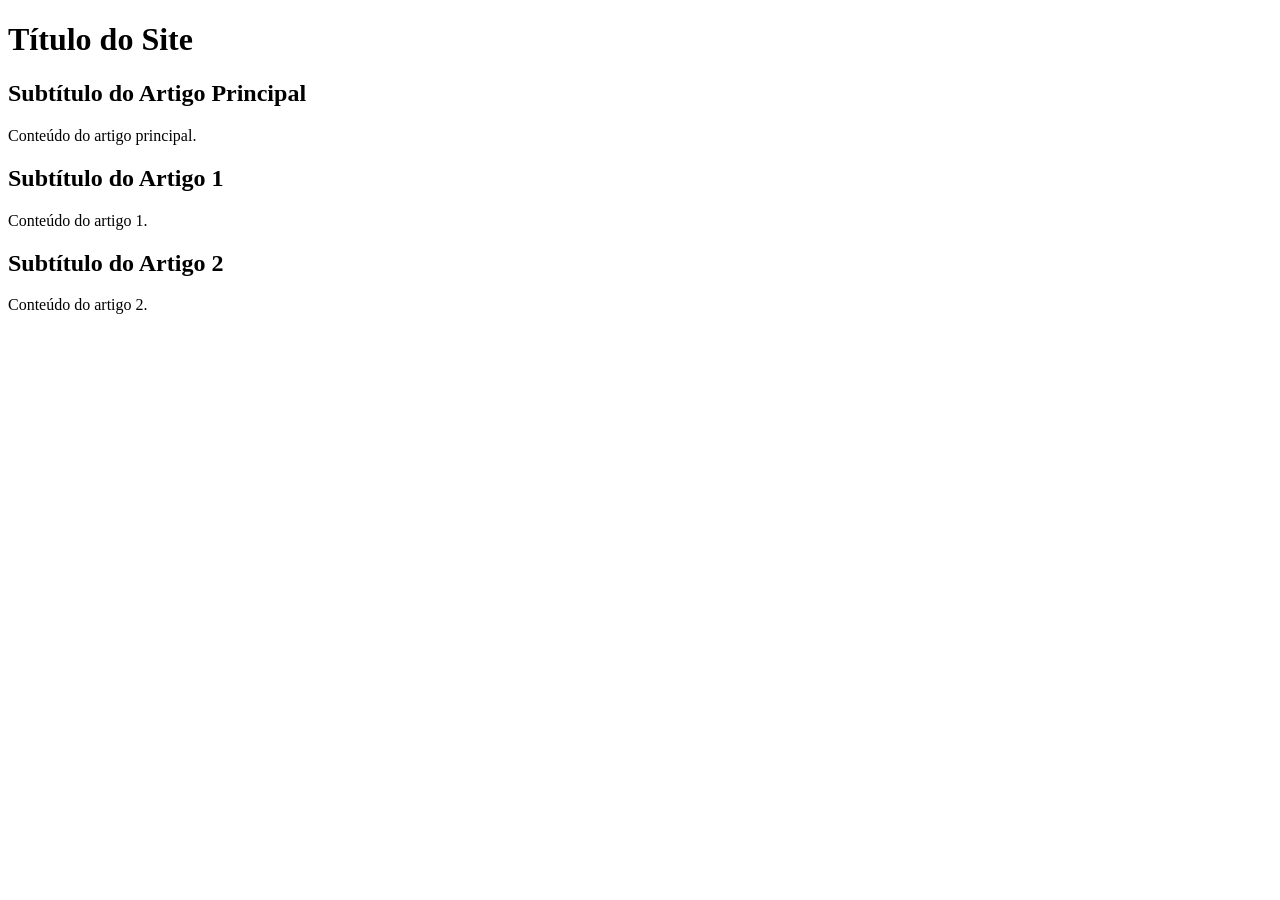
==== SITE/master/index.html @ 00c2c0e8 "ADD INDEX" ====
<!DOCTYPE html>
<html lang="pt-br">

<head>
    <meta charset="UTF-8">
    <meta name="viewport" content="width=device-width, initial-scale=1.0">
    <title>Titulo do Site</title>
</head>

<body>

    <header>
        <h1>Título do Site</h1>
    </header>

    <article>
        <h2>Subtítulo do Artigo Principal</h2>
        <p>Conteúdo do artigo principal.</p>
    </article>

    <article>
        <h2>Subtítulo do Artigo 1</h2>
        <p>Conteúdo do artigo 1.</p>
    </article>

    <article>
        <h2>Subtítulo do Artigo 2</h2>
        <p>Conteúdo do artigo 2.</p>
    </article>

</body>

</html>
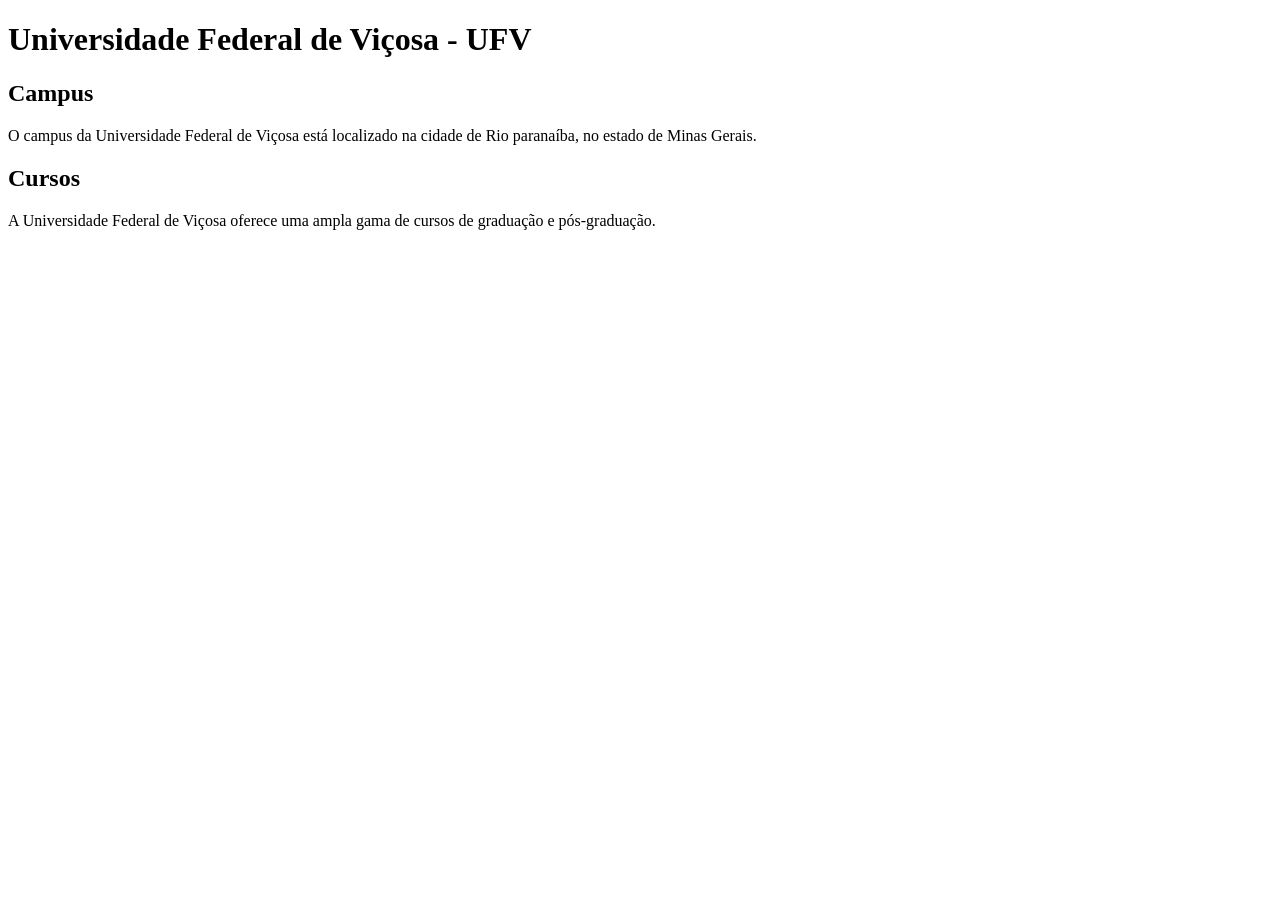
==== commit b9fb9c13: "COMECEI A ESCREVER O CONTEUDO" ====
--- a/SITE/master/index.html
+++ b/SITE/master/index.html
@@ -10,22 +10,17 @@
 <body>
 
     <header>
-        <h1>Título do Site</h1>
+        <h1>Universidade Federal de Viçosa - UFV</h1>
     </header>
 
     <article>
-        <h2>Subtítulo do Artigo Principal</h2>
-        <p>Conteúdo do artigo principal.</p>
+        <h2>Campus</h2>
+        <p>O campus da Universidade Federal de Viçosa está localizado na cidade de Rio paranaíba, no estado de Minas Gerais.</p>
     </article>
 
     <article>
-        <h2>Subtítulo do Artigo 1</h2>
-        <p>Conteúdo do artigo 1.</p>
-    </article>
-
-    <article>
-        <h2>Subtítulo do Artigo 2</h2>
-        <p>Conteúdo do artigo 2.</p>
+        <h2>Cursos</h2>
+        <p>A Universidade Federal de Viçosa oferece uma ampla gama de cursos de graduação e pós-graduação.</p>
     </article>
 
 </body>
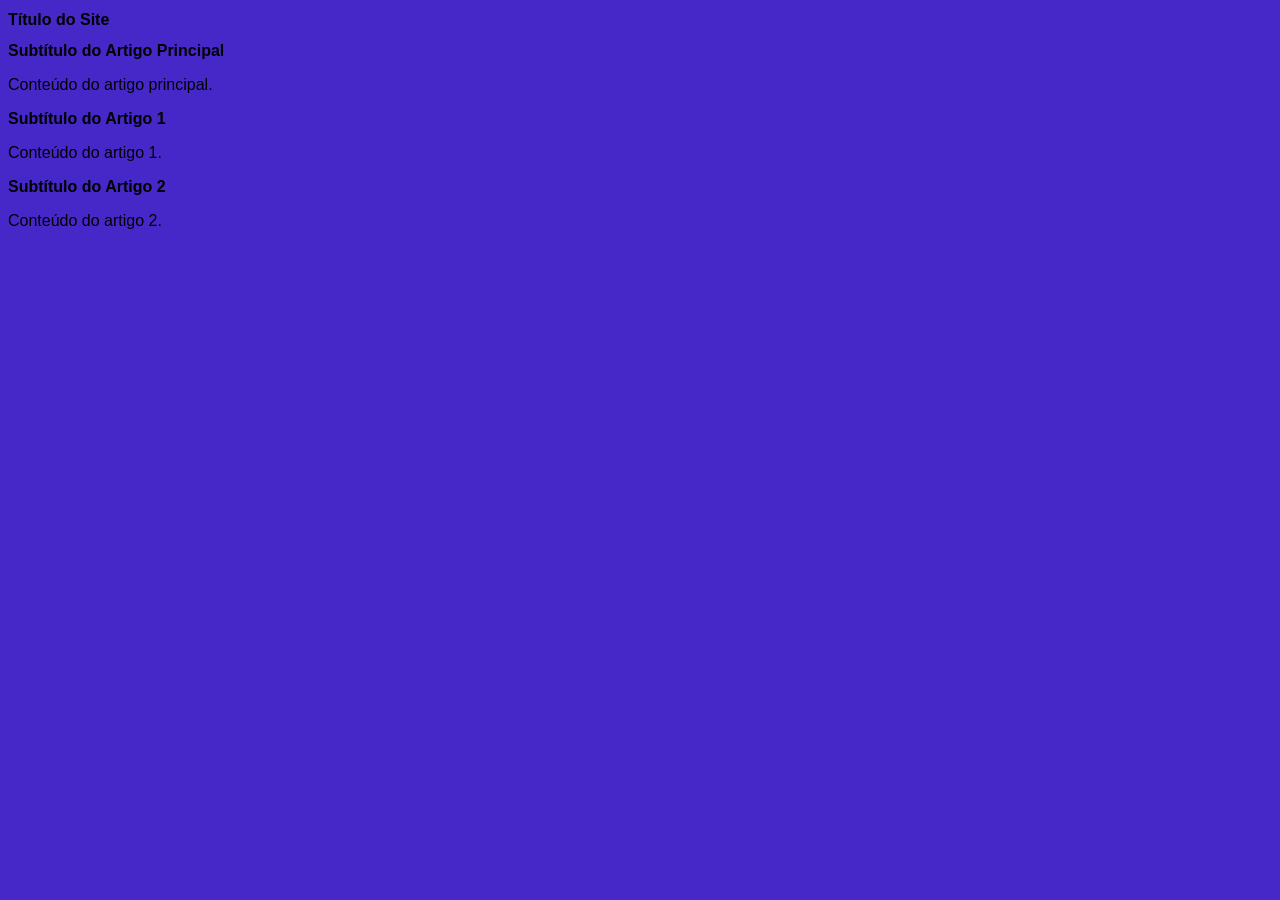
==== commit 5d3262d4: "INICIEI DESIGN" ====
--- a/SITE/master/index.html
+++ b/SITE/master/index.html
@@ -5,22 +5,28 @@
     <meta charset="UTF-8">
     <meta name="viewport" content="width=device-width, initial-scale=1.0">
     <title>Titulo do Site</title>
+    <link rel="stylesheet" href="styles.css">
 </head>
 
 <body>
 
     <header>
-        <h1>Universidade Federal de Viçosa - UFV</h1>
+        <h1>Título do Site</h1>
     </header>
 
     <article>
-        <h2>Campus</h2>
-        <p>O campus da Universidade Federal de Viçosa está localizado na cidade de Rio paranaíba, no estado de Minas Gerais.</p>
+        <h2>Subtítulo do Artigo Principal</h2>
+        <p>Conteúdo do artigo principal.</p>
     </article>
 
     <article>
-        <h2>Cursos</h2>
-        <p>A Universidade Federal de Viçosa oferece uma ampla gama de cursos de graduação e pós-graduação.</p>
+        <h2>Subtítulo do Artigo 1</h2>
+        <p>Conteúdo do artigo 1.</p>
+    </article>
+
+    <article>
+        <h2>Subtítulo do Artigo 2</h2>
+        <p>Conteúdo do artigo 2.</p>
     </article>
 
 </body>
--- a/SITE/master/styles.css
+++ b/SITE/master/styles.css
@@ -0,0 +1,17 @@
+* {
+    font-family: Arial;
+    font-size: 16px;
+}
+
+body {
+    background-color: #4628c9;
+   
+}
+
+main {
+    background-color: #fff;
+    width: 500px;
+    margin: auto;
+    padding: 15px;
+    box-shadow: 3px 3px 5px #000;
+}
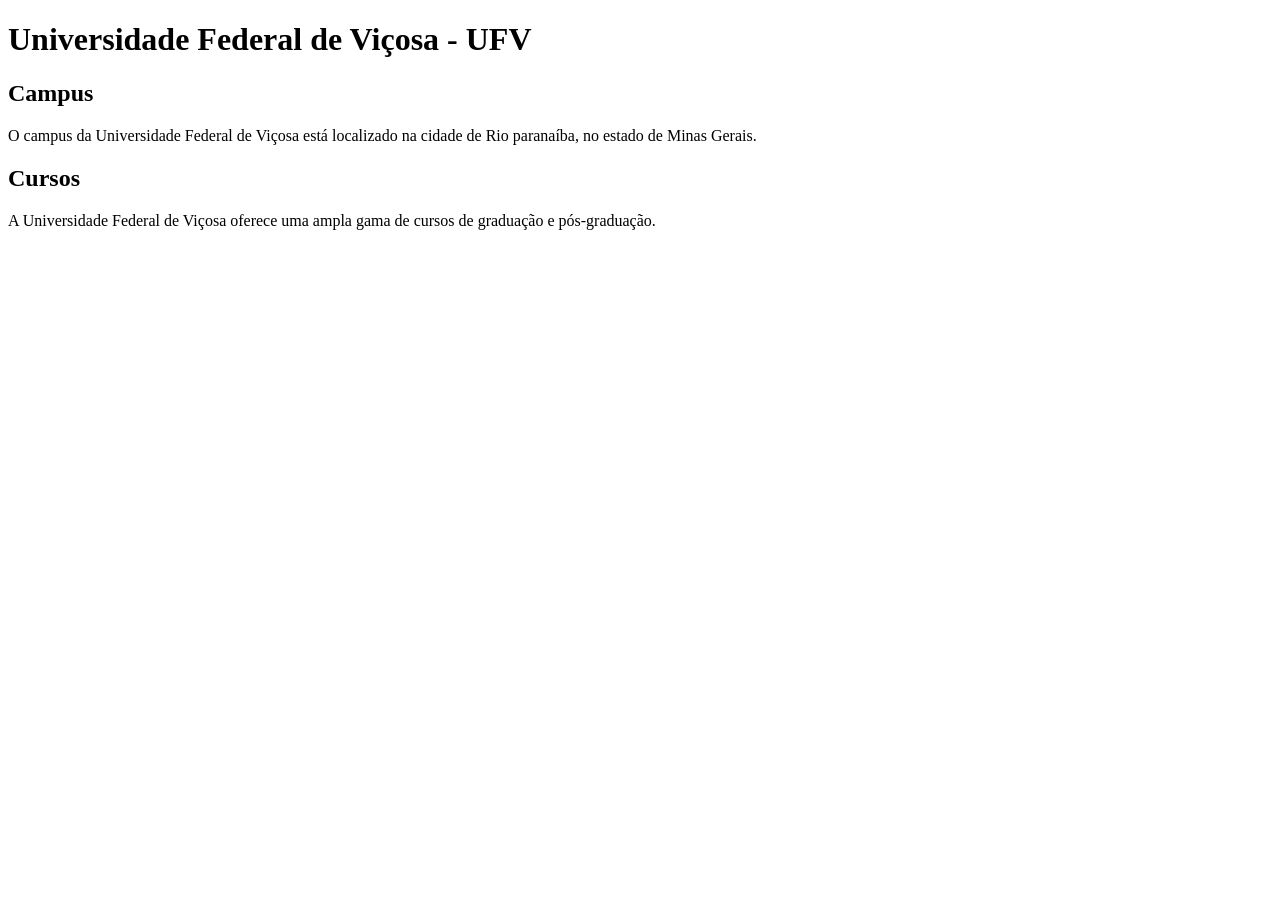
==== commit e76caa71: "Merge pull request #1 from shtMCe/Conteúdo COMECEI A ESCREVER O CONTEUDO" ====
--- a/SITE/master/index.html
+++ b/SITE/master/index.html
@@ -5,28 +5,22 @@
     <meta charset="UTF-8">
     <meta name="viewport" content="width=device-width, initial-scale=1.0">
     <title>Titulo do Site</title>
-    <link rel="stylesheet" href="styles.css">
 </head>
 
 <body>
 
     <header>
-        <h1>Título do Site</h1>
+        <h1>Universidade Federal de Viçosa - UFV</h1>
     </header>
 
     <article>
-        <h2>Subtítulo do Artigo Principal</h2>
-        <p>Conteúdo do artigo principal.</p>
+        <h2>Campus</h2>
+        <p>O campus da Universidade Federal de Viçosa está localizado na cidade de Rio paranaíba, no estado de Minas Gerais.</p>
     </article>
 
     <article>
-        <h2>Subtítulo do Artigo 1</h2>
-        <p>Conteúdo do artigo 1.</p>
-    </article>
-
-    <article>
-        <h2>Subtítulo do Artigo 2</h2>
-        <p>Conteúdo do artigo 2.</p>
+        <h2>Cursos</h2>
+        <p>A Universidade Federal de Viçosa oferece uma ampla gama de cursos de graduação e pós-graduação.</p>
     </article>
 
 </body>
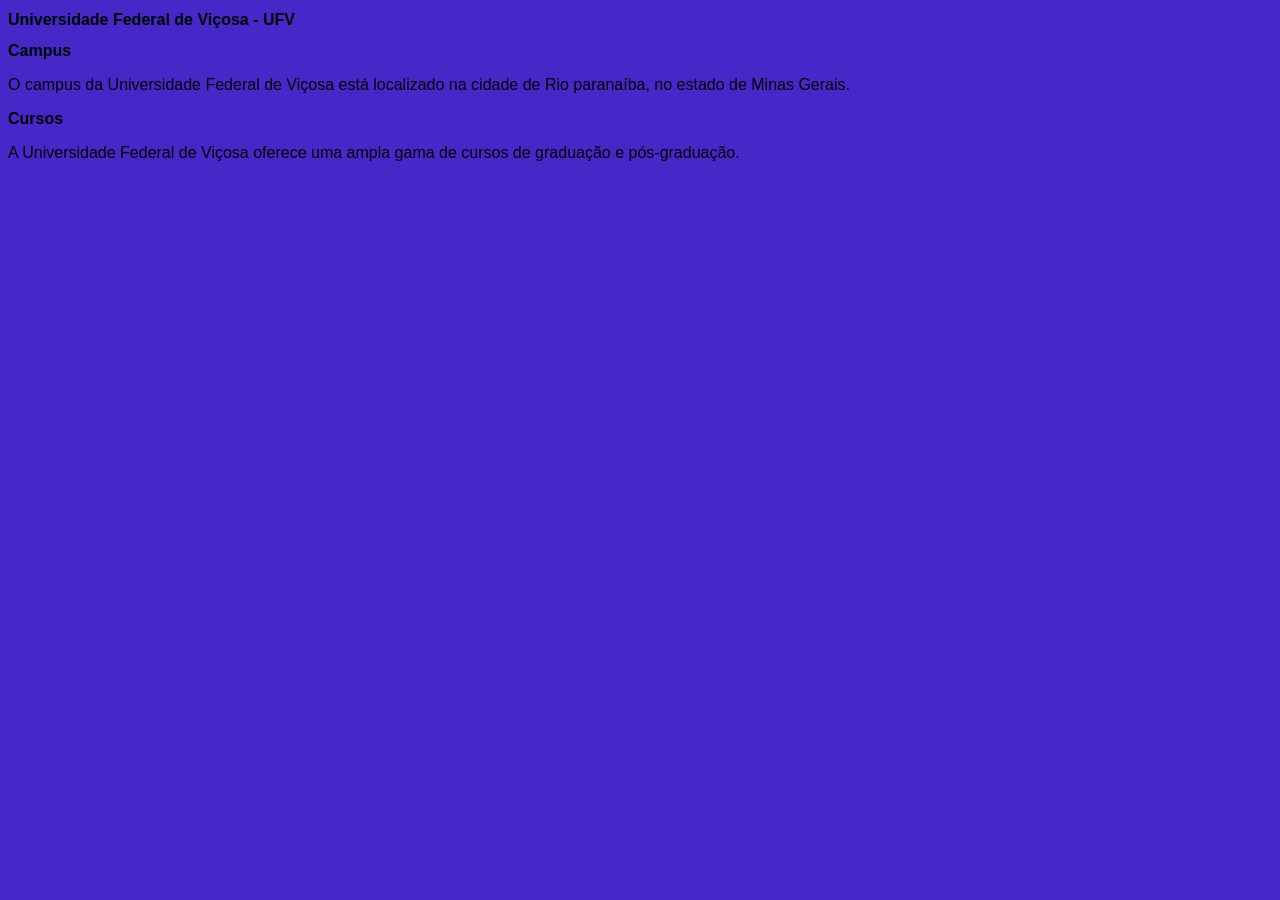
==== commit 5ff582a6: "Merge branch 'main' into Design" ====
--- a/SITE/master/index.html
+++ b/SITE/master/index.html
@@ -5,6 +5,7 @@
     <meta charset="UTF-8">
     <meta name="viewport" content="width=device-width, initial-scale=1.0">
     <title>Titulo do Site</title>
+    <link rel="stylesheet" href="styles.css">
 </head>
 
 <body>
--- a/SITE/master/styles.css
+++ b/SITE/master/styles.css
@@ -0,0 +1,17 @@
+* {
+    font-family: Arial;
+    font-size: 16px;
+}
+
+body {
+    background-color: #4628c9;
+   
+}
+
+main {
+    background-color: #fff;
+    width: 500px;
+    margin: auto;
+    padding: 15px;
+    box-shadow: 3px 3px 5px #000;
+}
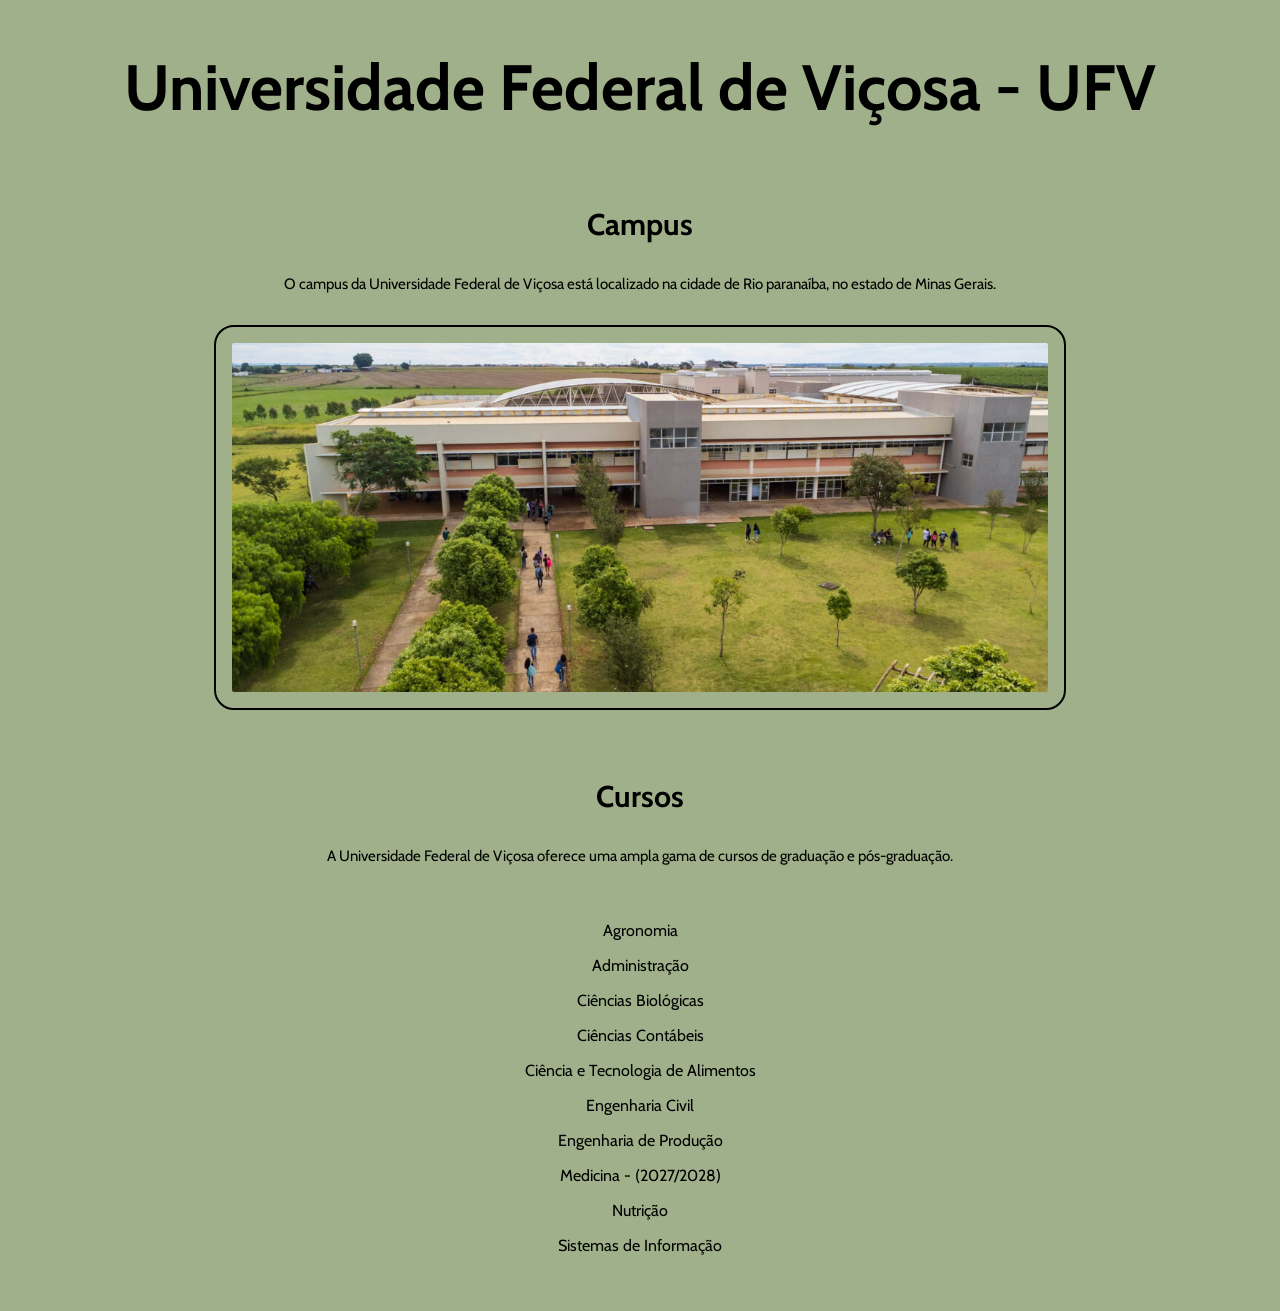
==== commit 31f4d9d5: "CHANGE 3" ====
--- a/SITE/master/index.html
+++ b/SITE/master/index.html
@@ -6,6 +6,10 @@
     <meta name="viewport" content="width=device-width, initial-scale=1.0">
     <title>Titulo do Site</title>
     <link rel="stylesheet" href="styles.css">
+
+    <link rel="preconnect" href="https://fonts.googleapis.com">
+    <link rel="preconnect" href="https://fonts.gstatic.com" crossorigin>
+    <link href="https://fonts.googleapis.com/css2?family=Cabin:ital,wght@0,400..700;1,400..700&family=Inter:ital,opsz,wght@0,14..32,100..900;1,14..32,100..900&family=Lora:ital,wght@0,400..700;1,400..700&family=Mochiy+Pop+One&family=Roboto:ital,wght@0,100..900;1,100..900&display=swap" rel="stylesheet">
 </head>
 
 <body>
@@ -17,12 +21,26 @@
     <article>
         <h2>Campus</h2>
         <p>O campus da Universidade Federal de Viçosa está localizado na cidade de Rio paranaíba, no estado de Minas Gerais.</p>
+        <img src="imagens/CAMPUS.jpeg" alt="Campus da Universidade Federal de Viçosa CRP - MG">
     </article>
 
     <article>
         <h2>Cursos</h2>
         <p>A Universidade Federal de Viçosa oferece uma ampla gama de cursos de graduação e pós-graduação.</p>
+        <ul>
+            <li>Agronomia</li>
+            <li>Administração</li>
+            <li>Ciências Biológicas</li>
+            <li>Ciências Contábeis</li>
+            <li>Ciência e Tecnologia de Alimentos</li>
+            <li>Engenharia Civil</li>
+            <li>Engenharia de Produção</li>
+            <li>Medicina - (2027/2028)</li>
+            <li>Nutrição</li>
+            <li>Sistemas de Informação</li>
+        </ul>
     </article>
+
 
 </body>
 
--- a/SITE/master/styles.css
+++ b/SITE/master/styles.css
@@ -1,17 +1,57 @@
 * {
-    font-family: Arial;
-    font-size: 16px;
+    margin: 0;
+    padding: 0;
+    box-sizing: border-box;
 }
 
 body {
-    background-color: #4628c9;
-   
+    font-size: 16px;
+    text-align: center;
+    font-family: 'Cabin', sans-serif;
+    font-weight: 400;
+    background-color: #96a87ee7;
 }
 
 main {
     background-color: #fff;
     width: 500px;
-    margin: auto;
-    padding: 15px;
+    margin: 20px auto;
     box-shadow: 3px 3px 5px #000;
-}+    border-radius: 10px;
+}
+
+header {
+    font-size: 2rem;
+    padding: 3rem;
+}
+
+article {
+    padding: 2rem;
+}
+
+article h2 {
+    font-size: 30px;
+}
+
+article p {
+    font-size: 15px;
+    padding: 2rem;
+}
+
+article img {
+    width: 70%;
+    height: auto;
+    padding: 1rem;
+    border: 2px solid black;
+    border-radius: 20px;
+}
+
+article ul {
+    list-style: none;
+    margin: 1rem;
+}
+
+article ul li {
+    font-size: 1rem;
+    padding: 0.5rem;
+}
